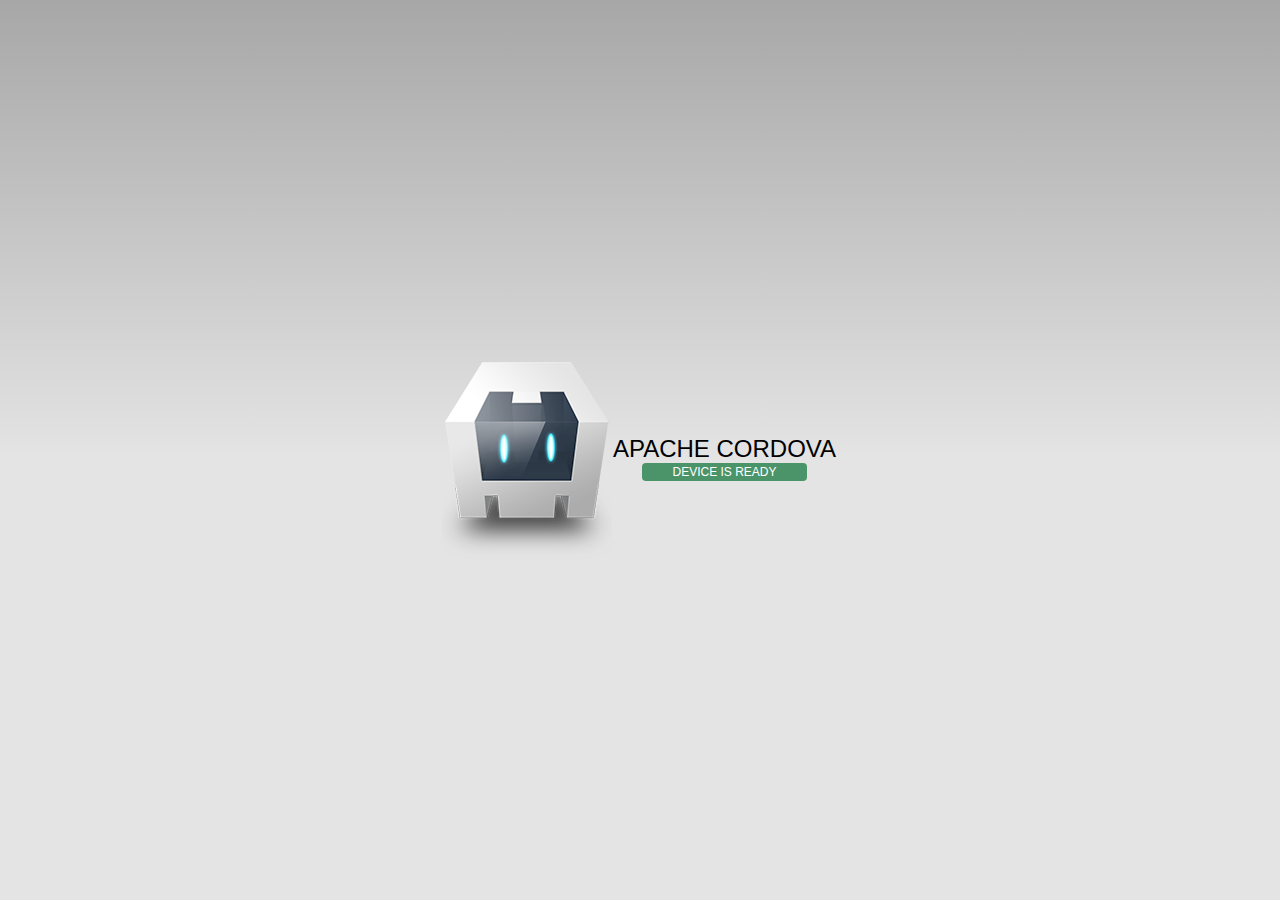
==== platforms/android/assets/www/index.html @ e11423e4 "Initial commit after adding android platform" ====
<!DOCTYPE html>
<!--
    Licensed to the Apache Software Foundation (ASF) under one
    or more contributor license agreements.  See the NOTICE file
    distributed with this work for additional information
    regarding copyright ownership.  The ASF licenses this file
    to you under the Apache License, Version 2.0 (the
    "License"); you may not use this file except in compliance
    with the License.  You may obtain a copy of the License at

    http://www.apache.org/licenses/LICENSE-2.0

    Unless required by applicable law or agreed to in writing,
    software distributed under the License is distributed on an
    "AS IS" BASIS, WITHOUT WARRANTIES OR CONDITIONS OF ANY
     KIND, either express or implied.  See the License for the
    specific language governing permissions and limitations
    under the License.
-->
<html>
    <head>
        <!--
        Customize this policy to fit your own app's needs. For more guidance, see:
            https://github.com/apache/cordova-plugin-whitelist/blob/master/README.md#content-security-policy
        Some notes:
            * gap: is required only on iOS (when using UIWebView) and is needed for JS->native communication
            * https://ssl.gstatic.com is required only on Android and is needed for TalkBack to function properly
            * Disables use of inline scripts in order to mitigate risk of XSS vulnerabilities. To change this:
                * Enable inline JS: add 'unsafe-inline' to default-src
        -->
        <meta http-equiv="Content-Security-Policy" content="default-src 'self' data: gap: https://ssl.gstatic.com 'unsafe-eval'; style-src 'self' 'unsafe-inline'; media-src *">
        <meta name="format-detection" content="telephone=no">
        <meta name="msapplication-tap-highlight" content="no">
        <meta name="viewport" content="user-scalable=no, initial-scale=1, maximum-scale=1, minimum-scale=1, width=device-width">
        <link rel="stylesheet" type="text/css" href="css/index.css">
        <title>Hello World</title>
    </head>
    <body>
        <div class="app">
            <h1>Apache Cordova</h1>
            <div id="deviceready" class="blink">
                <p class="event listening">Connecting to Device</p>
                <p class="event received">Device is Ready</p>
            </div>
        </div>
        <script type="text/javascript" src="cordova.js"></script>
        <script type="text/javascript" src="js/index.js"></script>
    </body>
</html>
---- platforms/android/assets/www/css/index.css ----
/*
 * Licensed to the Apache Software Foundation (ASF) under one
 * or more contributor license agreements.  See the NOTICE file
 * distributed with this work for additional information
 * regarding copyright ownership.  The ASF licenses this file
 * to you under the Apache License, Version 2.0 (the
 * "License"); you may not use this file except in compliance
 * with the License.  You may obtain a copy of the License at
 *
 * http://www.apache.org/licenses/LICENSE-2.0
 *
 * Unless required by applicable law or agreed to in writing,
 * software distributed under the License is distributed on an
 * "AS IS" BASIS, WITHOUT WARRANTIES OR CONDITIONS OF ANY
 * KIND, either express or implied.  See the License for the
 * specific language governing permissions and limitations
 * under the License.
 */
* {
    -webkit-tap-highlight-color: rgba(0,0,0,0); /* make transparent link selection, adjust last value opacity 0 to 1.0 */
}

body {
    -webkit-touch-callout: none;                /* prevent callout to copy image, etc when tap to hold */
    -webkit-text-size-adjust: none;             /* prevent webkit from resizing text to fit */
    -webkit-user-select: none;                  /* prevent copy paste, to allow, change 'none' to 'text' */
    background-color:#E4E4E4;
    background-image:linear-gradient(top, #A7A7A7 0%, #E4E4E4 51%);
    background-image:-webkit-linear-gradient(top, #A7A7A7 0%, #E4E4E4 51%);
    background-image:-ms-linear-gradient(top, #A7A7A7 0%, #E4E4E4 51%);
    background-image:-webkit-gradient(
        linear,
        left top,
        left bottom,
        color-stop(0, #A7A7A7),
        color-stop(0.51, #E4E4E4)
    );
    background-attachment:fixed;
    font-family:'HelveticaNeue-Light', 'HelveticaNeue', Helvetica, Arial, sans-serif;
    font-size:12px;
    height:100%;
    margin:0px;
    padding:0px;
    text-transform:uppercase;
    width:100%;
}

/* Portrait layout (default) */
.app {
    background:url(../img/logo.png) no-repeat center top; /* 170px x 200px */
    position:absolute;             /* position in the center of the screen */
    left:50%;
    top:50%;
    height:50px;                   /* text area height */
    width:225px;                   /* text area width */
    text-align:center;
    padding:180px 0px 0px 0px;     /* image height is 200px (bottom 20px are overlapped with text) */
    margin:-115px 0px 0px -112px;  /* offset vertical: half of image height and text area height */
                                   /* offset horizontal: half of text area width */
}

/* Landscape layout (with min-width) */
@media screen and (min-aspect-ratio: 1/1) and (min-width:400px) {
    .app {
        background-position:left center;
        padding:75px 0px 75px 170px;  /* padding-top + padding-bottom + text area = image height */
        margin:-90px 0px 0px -198px;  /* offset vertical: half of image height */
                                      /* offset horizontal: half of image width and text area width */
    }
}

h1 {
    font-size:24px;
    font-weight:normal;
    margin:0px;
    overflow:visible;
    padding:0px;
    text-align:center;
}

.event {
    border-radius:4px;
    -webkit-border-radius:4px;
    color:#FFFFFF;
    font-size:12px;
    margin:0px 30px;
    padding:2px 0px;
}

.event.listening {
    background-color:#333333;
    display:block;
}

.event.received {
    background-color:#4B946A;
    display:none;
}

@keyframes fade {
    from { opacity: 1.0; }
    50% { opacity: 0.4; }
    to { opacity: 1.0; }
}
 
@-webkit-keyframes fade {
    from { opacity: 1.0; }
    50% { opacity: 0.4; }
    to { opacity: 1.0; }
}
 
.blink {
    animation:fade 3000ms infinite;
    -webkit-animation:fade 3000ms infinite;
}
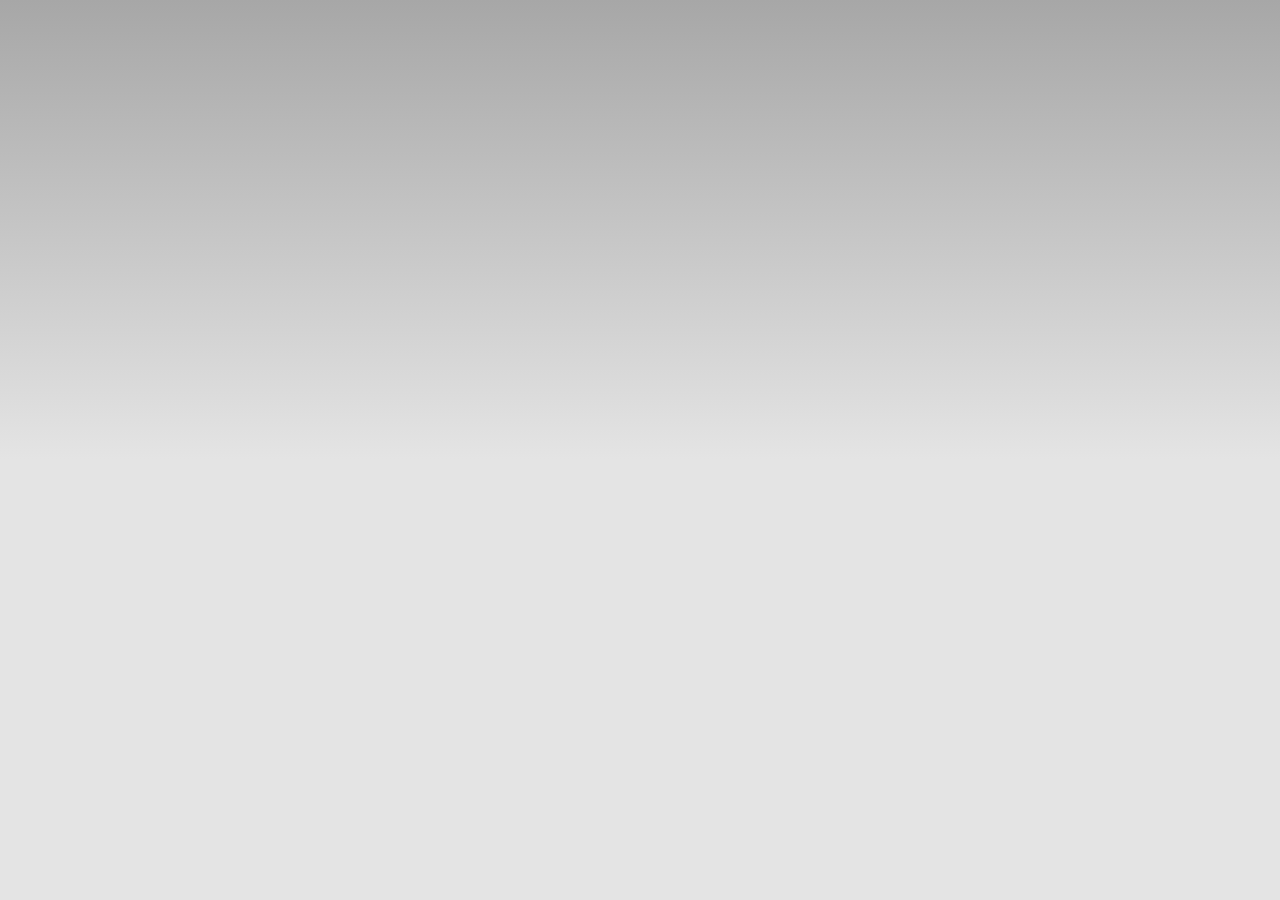
==== commit 3c61e09a: "Got the map to display." ====
--- a/platforms/android/assets/www/index.html
+++ b/platforms/android/assets/www/index.html
@@ -28,21 +28,26 @@
             * Disables use of inline scripts in order to mitigate risk of XSS vulnerabilities. To change this:
                 * Enable inline JS: add 'unsafe-inline' to default-src
         -->
-        <meta http-equiv="Content-Security-Policy" content="default-src 'self' data: gap: https://ssl.gstatic.com 'unsafe-eval'; style-src 'self' 'unsafe-inline'; media-src *">
+        
+        
+        <meta http-equiv="Content-Security-Policy" content="default-src *; style-src 'self' 'unsafe-inline'; script-src: 'self' 'unsafe-inline' 'unsafe-eval'">
+
+        
         <meta name="format-detection" content="telephone=no">
         <meta name="msapplication-tap-highlight" content="no">
         <meta name="viewport" content="user-scalable=no, initial-scale=1, maximum-scale=1, minimum-scale=1, width=device-width">
         <link rel="stylesheet" type="text/css" href="css/index.css">
-        <title>Hello World</title>
+        <link rel="stylesheet" type="text/css" href="css/ol.css">
+        <link rel="stylesheet" type="text/css" href="css/main.css">
+        
+        <script type="text/javascript" src="js/ol.js"></script>
+        <script type="text/javascript" src="js/main.js"></script>
+        
+        
+        <title>Hyderabad Metro</title>
     </head>
     <body>
-        <div class="app">
-            <h1>Apache Cordova</h1>
-            <div id="deviceready" class="blink">
-                <p class="event listening">Connecting to Device</p>
-                <p class="event received">Device is Ready</p>
-            </div>
-        </div>
+        <div id="map"></div>
         <script type="text/javascript" src="cordova.js"></script>
         <script type="text/javascript" src="js/index.js"></script>
     </body>
--- a/platforms/android/assets/www/css/ol.css
+++ b/platforms/android/assets/www/css/ol.css
@@ -0,0 +1 @@
+.ol-mouse-position{top:8px;right:8px;position:absolute}.ol-scale-line{background:#95b9e6;background:rgba(0,60,136,.3);border-radius:4px;bottom:8px;left:8px;padding:2px;position:absolute}.ol-scale-line-inner{border:1px solid #eee;border-top:none;color:#eee;font-size:10px;text-align:center;margin:1px;will-change:contents,width}.ol-overlay-container{will-change:left,right,top,bottom}.ol-unsupported{display:none}.ol-viewport .ol-unselectable{-webkit-touch-callout:none;-webkit-user-select:none;-khtml-user-select:none;-moz-user-select:none;-ms-user-select:none;user-select:none;-webkit-tap-highlight-color:transparent}.ol-control{position:absolute;background-color:#eee;background-color:rgba(255,255,255,.4);border-radius:4px;padding:2px}.ol-control:hover{background-color:rgba(255,255,255,.6)}.ol-zoom{top:.5em;left:.5em}.ol-rotate{top:.5em;right:.5em;transition:opacity .25s linear,visibility 0s linear}.ol-rotate.ol-hidden{opacity:0;visibility:hidden;transition:opacity .25s linear,visibility 0s linear .25s}.ol-zoom-extent{top:4.643em;left:.5em}.ol-full-screen{right:.5em;top:.5em}@media print{.ol-control{display:none}}.ol-control button{display:block;margin:1px;padding:0;color:#fff;font-size:1.14em;font-weight:700;text-decoration:none;text-align:center;height:1.375em;width:1.375em;line-height:.4em;background-color:#7b98bc;background-color:rgba(0,60,136,.5);border:none;border-radius:2px}.ol-control button::-moz-focus-inner{border:none;padding:0}.ol-zoom-extent button{line-height:1.4em}.ol-compass{display:block;font-weight:400;font-size:1.2em;will-change:transform}.ol-touch .ol-control button{font-size:1.5em}.ol-touch .ol-zoom-extent{top:5.5em}.ol-control button:focus,.ol-control button:hover{text-decoration:none;background-color:#4c6079;background-color:rgba(0,60,136,.7)}.ol-zoom .ol-zoom-in{border-radius:2px 2px 0 0}.ol-zoom .ol-zoom-out{border-radius:0 0 2px 2px}.ol-attribution{text-align:right;bottom:.5em;right:.5em;max-width:calc(100% - 1.3em)}.ol-attribution ul{margin:0;padding:0 .5em;font-size:.7rem;line-height:1.375em;color:#000;text-shadow:0 0 2px #fff}.ol-attribution li{display:inline;list-style:none;line-height:inherit}.ol-attribution li:not(:last-child):after{content:" "}.ol-attribution img{max-height:2em;max-width:inherit}.ol-attribution button,.ol-attribution ul{display:inline-block}.ol-attribution.ol-collapsed ul{display:none}.ol-attribution.ol-logo-only ul{display:block}.ol-attribution:not(.ol-collapsed){background:rgba(255,255,255,.8)}.ol-attribution.ol-uncollapsible{bottom:0;right:0;border-radius:4px 0 0;height:1.1em;line-height:1em}.ol-attribution.ol-logo-only{background:0 0;bottom:.4em;height:1.1em;line-height:1em}.ol-attribution.ol-uncollapsible img{margin-top:-.2em;max-height:1.6em}.ol-attribution.ol-logo-only button,.ol-attribution.ol-uncollapsible button{display:none}.ol-zoomslider{position:absolute;top:4.5em;left:.5em;background:#eee;background:rgba(255,255,255,.4);width:24px;height:200px}.ol-zoomslider-thumb{position:absolute;background:#7b98bc;background:rgba(0,60,136,.5);border-radius:2px;cursor:pointer;height:10px;width:22px;margin:3px}.ol-touch .ol-zoomslider{top:5.5em;width:2.052em}.ol-touch .ol-zoomslider-thumb{width:1.8em}.ol-overviewmap{position:absolute;left:.5em;bottom:.5em}.ol-overviewmap.ol-uncollapsible{bottom:0;left:0;border-radius:0 4px 0 0}.ol-overviewmap .ol-overviewmap-map,.ol-overviewmap button{display:inline-block}.ol-overviewmap .ol-overviewmap-map{border:1px solid #7b98bc;height:150px;margin:2px;width:150px}.ol-overviewmap:not(.ol-collapsed) button{bottom:1px;left:2px;position:absolute}.ol-overviewmap.ol-collapsed .ol-overviewmap-map,.ol-overviewmap.ol-uncollapsible button{display:none}.ol-overviewmap:not(.ol-collapsed){background:rgba(255,255,255,.8)}.ol-overviewmap-box{border:2px dotted rgba(0,60,136,.7)}--- a/platforms/android/assets/www/css/main.css
+++ b/platforms/android/assets/www/css/main.css
@@ -0,0 +1,4 @@
+#map{
+  width:100%;
+  height:100%;
+}